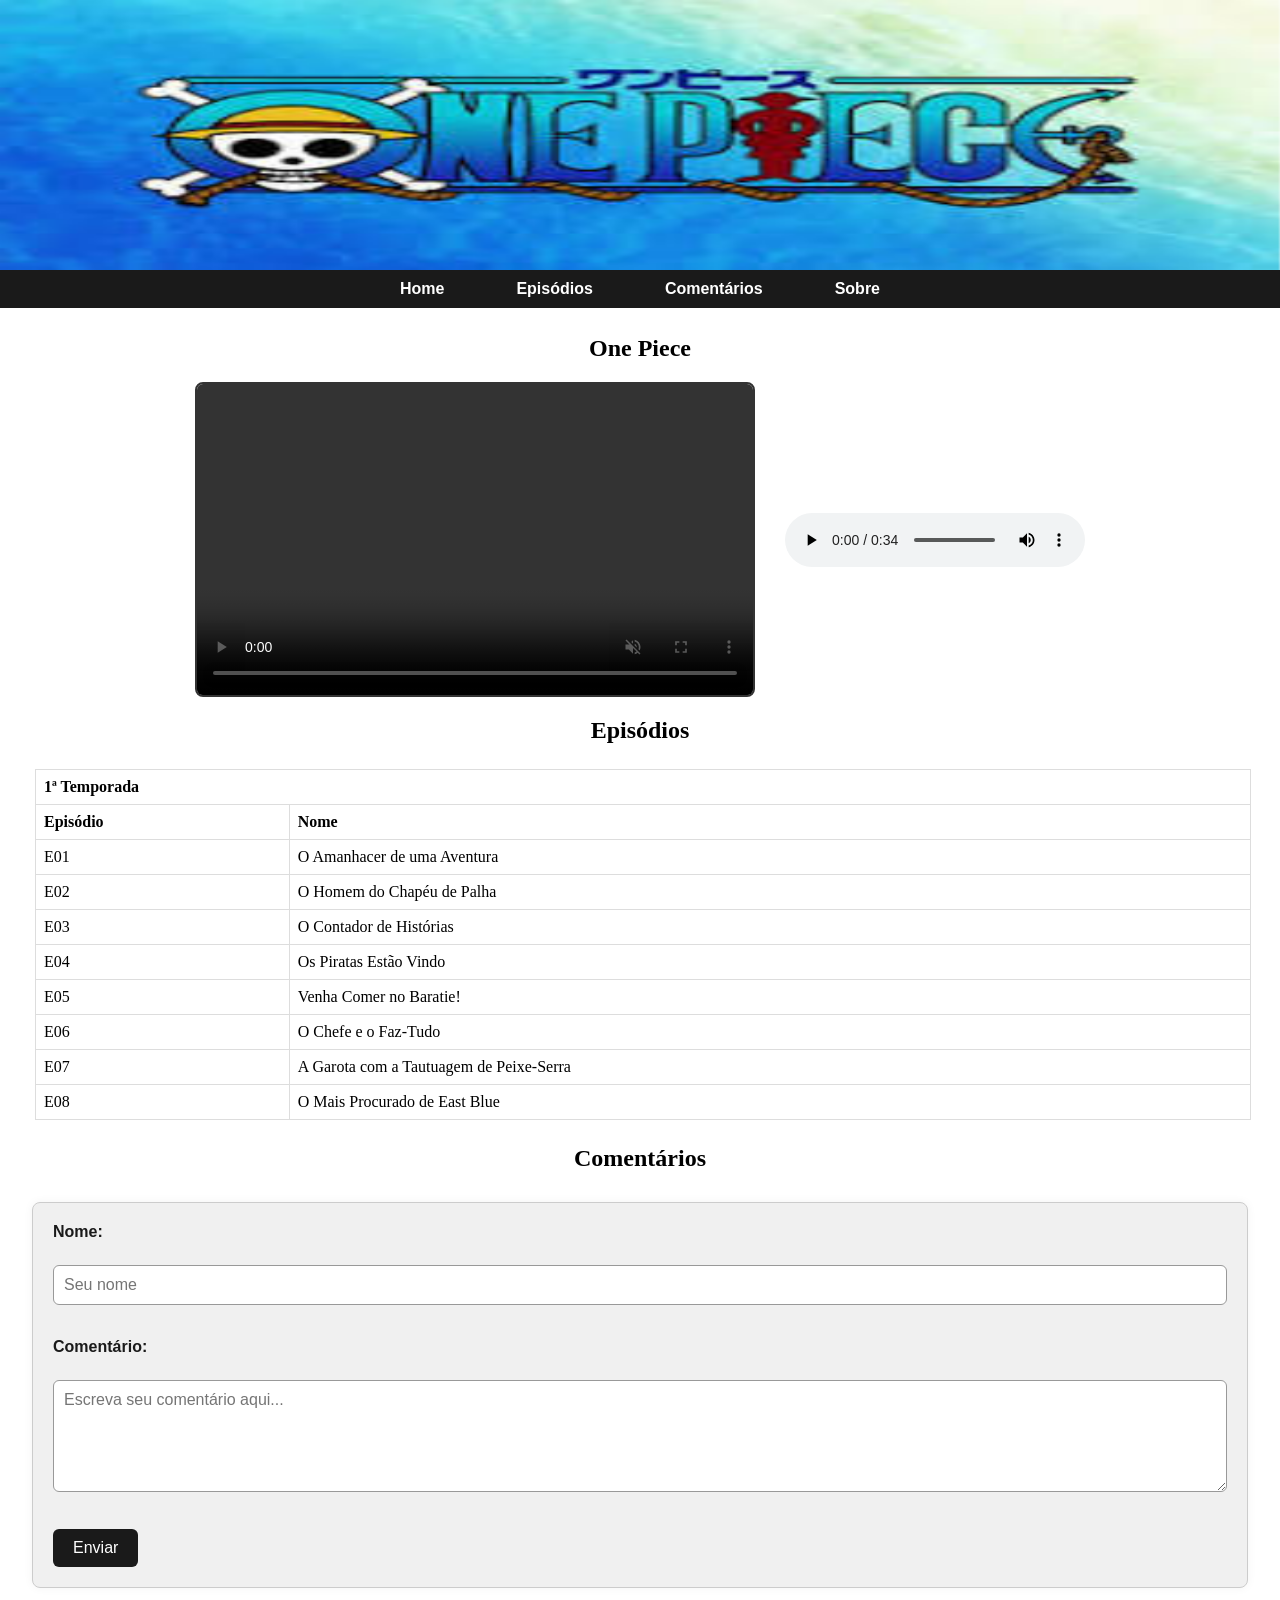
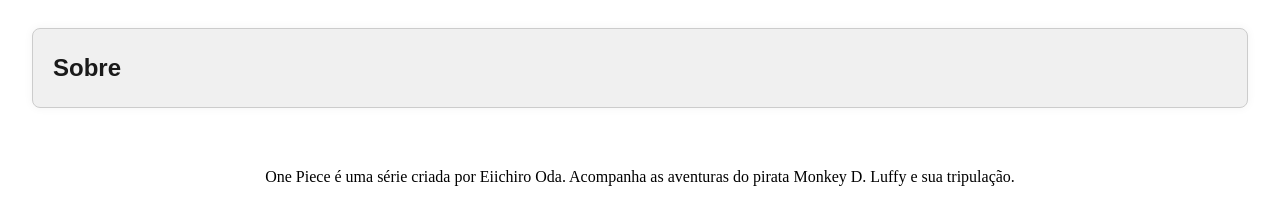
==== index.html @ 0e45682c "subindo os arquivos do siteOnePiece" ====
<!DOCTYPE html>
<html lang="pt-BR">

<head>
    <meta charset="UTF-8">
    <meta name="viewport" content="width=device-width, initial-scale=1.0">
    <title>One Piece</title>
    <link rel="stylesheet" href="index.css">
</head>

<body>
    <header>
        <img src="midia/imgCabecalho.jpg" alt="Cabeçalho One Piece">
        <nav>
            <ul>
                <li><a href="#home">Home</a></li>
                <li><a href="#episodios">Episódios</a></li>
                <li><a href="#comentarios">Comentários</a></li>
                <li><a href="#sobre">Sobre</a></li>
            </ul>
        </nav>
    </header>
    <section>
        <h1 id="home">One Piece</h1>

        <div class="midia">
            <video controls autoplay loop muted>
                <source src="midia/Zoro.mp4" type="video/mp4">
                Seu navegador não suporta o vídeo.
            </video>

            <audio controls autoplay loop>
                <source src="midia/Zoro.mp3" type="audio/mp3">
                Seu navegador não suporta o áudio.
            </audio>
        </div>
    </section>
    <section>
        <h2 id="episodios">Episódios</h2>
        <table>
            <thead>
                <tr>
                    <th colspan="2">1ª Temporada</th>
                </tr>
                <tr>
                    <th>Episódio</th>
                    <th>Nome</th>
                </tr>
            </thead>
            <tbody>
                <tr>
                    <td>E01</td>
                    <td>O Amanhacer de uma Aventura</td>
                </tr>
                <tr>
                    <td>E02</td>
                    <td>O Homem do Chapéu de Palha</td>
                </tr>
                <tr>
                    <td>E03</td>
                    <td>O Contador de Histórias</td>
                </tr>
                <tr>
                    <td>E04</td>
                    <td>Os Piratas Estão Vindo</td>
                </tr>
                <tr>
                    <td>E05</td>
                    <td>Venha Comer no Baratie!</td>
                </tr>
                <tr>
                    <td>E06</td>
                    <td>O Chefe e o Faz-Tudo</td>
                </tr>
                <tr>
                    <td>E07</td>
                    <td>A Garota com a Tautuagem de Peixe-Serra</td>
                </tr>
                <tr>
                    <td>E08</td>
                    <td>O Mais Procurado de East Blue</td>
                </tr>
            </tbody>
        </table>
    </section>
    <section>
        <h2 id="comentarios">Comentários</h2>

        <form action="#" method="post">
            <label for="nome">Nome:</label><br>
            <input type="text" id="nome" name="nome" placeholder="Seu nome"><br><br>

            <label for="comentario">Comentário:</label><br>
            <textarea id="comentario" name="comentario" rows="5" cols="40" placeholder="Escreva seu comentário aqui..."
                required></textarea><br><br>

            <button type="submit">Enviar</button>
        </form>
    </section>
    <footer>
        <h2 id="sobre">Sobre</h2>
        <p>One Piece é uma série criada por Eiichiro Oda. Acompanha as aventuras do pirata Monkey D. Luffy e sua
            tripulação.</p>
    </footer>
</body>

</html>
---- index.css ----
* {
    margin: 0;
    padding: 0;
    box-sizing: border-box;
}

body {
    text-align: center;
    padding-top: 35vh;
    margin: 20px 0;
}

img {
    position: fixed;
    top: 0;
    left: 0;
    width: 100%;
    height: 30vh;
    z-index: 10;
}

nav {
    background-color: #1a1a1a;
    width: 100%;
    position: fixed;
    top: 30vh;
    left: 0;
    z-index: 1001;
}

nav ul {
    display: flex;
    list-style: none;
    margin: 0;
    padding: 10px 0;
    justify-content: center;
    gap: 40px;
}

nav li a {
    color: white;
    text-decoration: none;
    font-weight: bold;
    font-family: sans-serif;
    padding: 8px 16px;
}

nav li a:hover {
    background-color: #333;
    border-radius: 5px;
}

h1,h2[id] {
    scroll-margin-top: calc(40vh);
}

.midia {
    display: flex;
    justify-content: center;
    align-items: center;
    gap: 30px;
    flex-wrap: wrap;
    padding: 20px;
}

video {
    width: 560px;
    height: 315px;
    border: 2px solid #333;
    border-radius: 8px;

}

table {
    width: 95%;
    border-collapse: collapse;
    margin-left: 35px;
    margin-top: 25px;
    margin-bottom: 25px;
}

table,th,td {
    border: 1px solid #ddd;
    border-radius: 4px;
}

th,td {
    padding: 8px;
    text-align: left;
}

form {
    background-color: #f0f0f0;
    border: 1px solid #ccc;
    border-radius: 8px;
    padding: 20px;
    width: 95%;
    max-width: 100%;
    margin: 30px auto;
    text-align: left;
    font-family: sans-serif;
    box-shadow: 0 0 10px rgba(0, 0, 0, 0.05);
}

form label {
    display: block;
    margin-bottom: 6px;
    font-weight: bold;
    color: #1a1a1a;
}

form input,
form textarea {
    width: 100%;
    padding: 10px;
    margin-bottom: 15px;
    border: 1px solid #999;
    border-radius: 6px;
    font-size: 1em;
    font-family: inherit;
    background-color: #fff;
    transition: border-color 0.3s;
}

form input:focus,
form textarea:focus {
    border-color: #1a1a1a;
    outline: none;
}

form button {
    background-color: #1a1a1a;
    color: white;
    padding: 10px 20px;
    border: none;
    border-radius: 6px;
    font-size: 1em;
    cursor: pointer;
    transition: background-color 0.3s;
}

form button:hover {
    background-color: #333;
}

#sobre {
    background-color: #f0f0f0;
    border: 1px solid #ccc;
    border-radius: 8px;
    padding: 25px 20px;
    width: 95%;
    max-width: 100%;
    margin: 40px auto 60px;
    font-family: sans-serif;
    color: #1a1a1a;
    box-shadow: 0 0 10px rgba(0, 0, 0, 0.05);
    text-align: left;
}

#sobre h1 {
    margin-bottom: 20px;
}

#sobre p {
    line-height: 1.6;
    font-size: 1.1em;
}

/* Responsividade */
@media (max-width: 650px) {
    video {
        width: 100%;
        height: auto;
    }

    .midia {
        flex-direction: column;
    }

    body {
        padding-top: 35vh;
    }
}
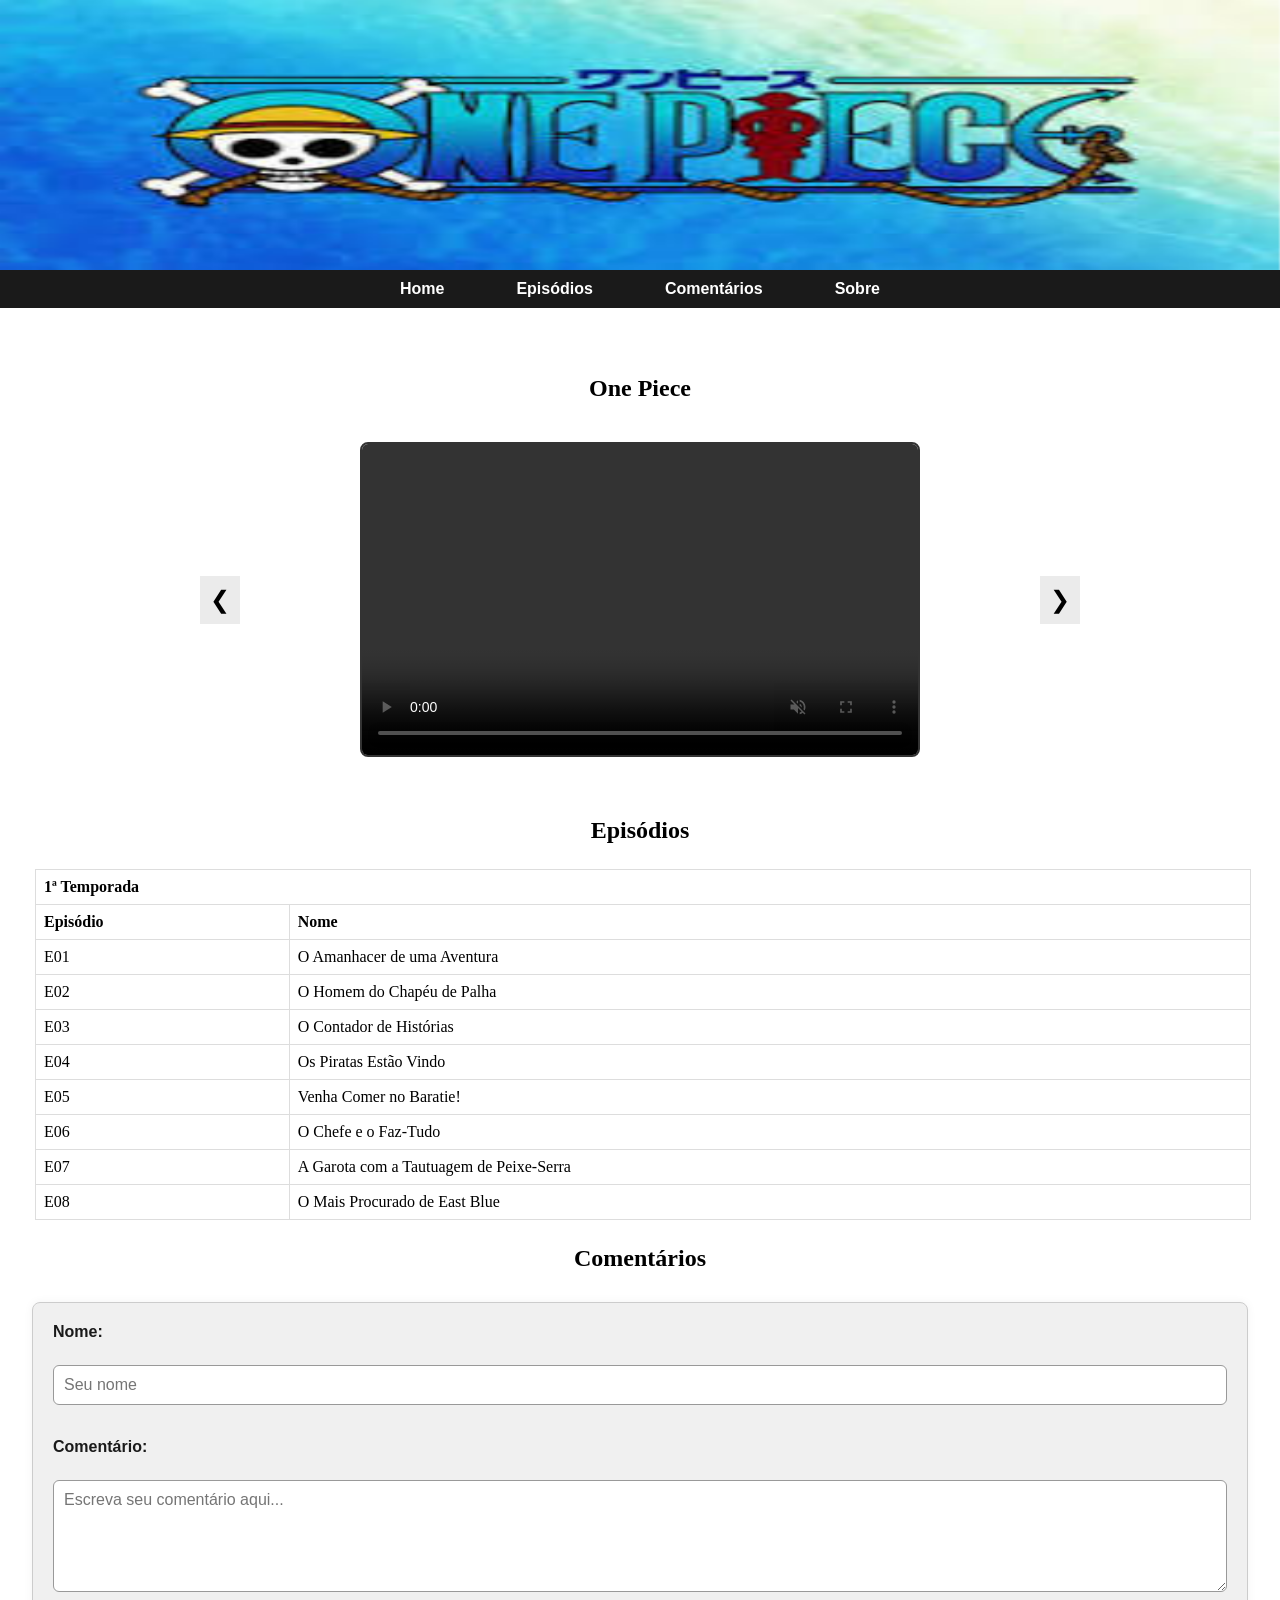
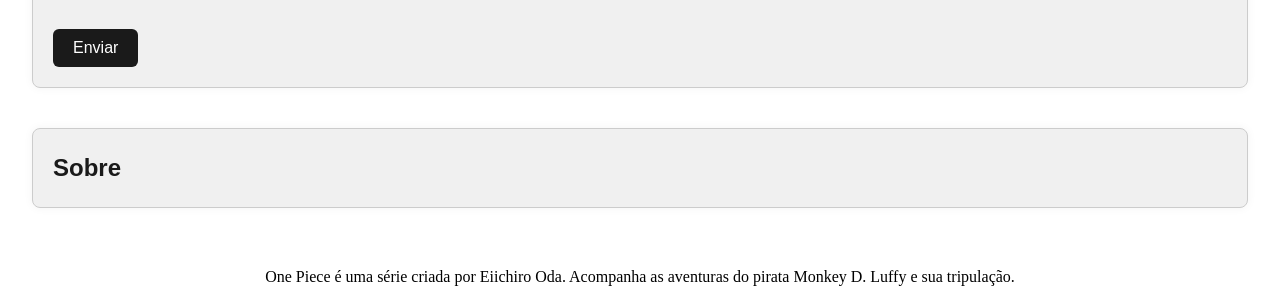
==== commit ab8dad69: "Update index.html" ====
--- a/index.html
+++ b/index.html
@@ -5,7 +5,7 @@
     <meta charset="UTF-8">
     <meta name="viewport" content="width=device-width, initial-scale=1.0">
     <title>One Piece</title>
-    <link rel="stylesheet" href="index.css">
+    <link rel="stylesheet" href="style.css">
 </head>
 
 <body>
@@ -20,73 +20,91 @@
             </ul>
         </nav>
     </header>
-    <section>
-        <h1 id="home">One Piece</h1>
+    <main>
+        <section class="carrossel-wrapper">
+            <h1 id="home">One Piece</h1>
 
-        <div class="midia">
-            <video controls autoplay loop muted>
-                <source src="midia/Zoro.mp4" type="video/mp4">
-                Seu navegador não suporta o vídeo.
-            </video>
+            <div class="carrossel-conteudo">
+                <button class="botao anterior">&#10094;</button>
+                <div class="carrossel-container">
+                    <div class="midia" id="carrossel">
+                        <video controls autoplay loop muted>
+                            <source src="midia/Zoro.mp4" type="video/mp4">
+                            Seu navegador não suporta o vídeo.
+                        </video>
 
-            <audio controls autoplay loop>
-                <source src="midia/Zoro.mp3" type="audio/mp3">
-                Seu navegador não suporta o áudio.
-            </audio>
-        </div>
-    </section>
-    <section>
-        <h2 id="episodios">Episódios</h2>
-        <table>
-            <thead>
-                <tr>
-                    <th colspan="2">1ª Temporada</th>
-                </tr>
-                <tr>
-                    <th>Episódio</th>
-                    <th>Nome</th>
-                </tr>
-            </thead>
-            <tbody>
-                <tr>
-                    <td>E01</td>
-                    <td>O Amanhacer de uma Aventura</td>
-                </tr>
-                <tr>
-                    <td>E02</td>
-                    <td>O Homem do Chapéu de Palha</td>
-                </tr>
-                <tr>
-                    <td>E03</td>
-                    <td>O Contador de Histórias</td>
-                </tr>
-                <tr>
-                    <td>E04</td>
-                    <td>Os Piratas Estão Vindo</td>
-                </tr>
-                <tr>
-                    <td>E05</td>
-                    <td>Venha Comer no Baratie!</td>
-                </tr>
-                <tr>
-                    <td>E06</td>
-                    <td>O Chefe e o Faz-Tudo</td>
-                </tr>
-                <tr>
-                    <td>E07</td>
-                    <td>A Garota com a Tautuagem de Peixe-Serra</td>
-                </tr>
-                <tr>
-                    <td>E08</td>
-                    <td>O Mais Procurado de East Blue</td>
-                </tr>
-            </tbody>
-        </table>
-    </section>
+                        <video controls autoplay loop muted>
+                            <source src="midia/Luffy.mp4" type="video/mp4">
+                            Seu navegador não suporta o vídeo.
+                        </video>
+
+                        <video controls autoplay loop muted>
+                            <source src="midia/Sanji.mp4" type="video/mp4">
+                            Seu navegador não suporta o vídeo.
+                        </video>
+
+                        <video controls autoplay loop muted>
+                            <source src="midia/Buggy.mp4" type="video/mp4">
+                            Seu navegador não suporta o vídeo.
+                        </video>
+                    </div>
+                </div>
+                <button class="botao proximo">&#10095;</button>
+            </div>
+        </section>
+        <section>
+            <h2 id="episodios">Episódios</h2>
+            <table>
+                <thead>
+                    <tr>
+                        <th colspan="2">1ª Temporada</th>
+                    </tr>
+                    <tr>
+                        <th>Episódio</th>
+                        <th>Nome</th>
+                    </tr>
+                </thead>
+                <tbody>
+                    <tr>
+                        <td>E01</td>
+                        <td>O Amanhacer de uma Aventura</td>
+                    </tr>
+                    <tr>
+                        <td>E02</td>
+                        <td>O Homem do Chapéu de Palha</td>
+                    </tr>
+                    <tr>
+                        <td>E03</td>
+                        <td>O Contador de Histórias</td>
+                    </tr>
+                    <tr>
+                        <td>E04</td>
+                        <td>Os Piratas Estão Vindo</td>
+                    </tr>
+                    <tr>
+                        <td>E05</td>
+                        <td>Venha Comer no Baratie!</td>
+                    </tr>
+                    <tr>
+                        <td>E06</td>
+                        <td>O Chefe e o Faz-Tudo</td>
+                    </tr>
+                    <tr>
+                        <td>E07</td>
+                        <td>A Garota com a Tautuagem de Peixe-Serra</td>
+                    </tr>
+                    <tr>
+                        <td>E08</td>
+                        <td>O Mais Procurado de East Blue</td>
+                    </tr>
+                </tbody>
+            </table>
+        </section>
+    </main>
     <section>
         <h2 id="comentarios">Comentários</h2>
 
-        <form action="#" method="post">
+        <form id="form-comentario" action="#" method="post">
             <label for="nome">Nome:</label><br>
             <input type="text" id="nome" name="nome" placeholder="Seu nome"><br><br>
 
@@ -96,12 +114,17 @@
 
             <button type="submit">Enviar</button>
         </form>
+
+        <div id="comentarios-lista"></div>
+        
     </section>
     <footer>
         <h2 id="sobre">Sobre</h2>
         <p>One Piece é uma série criada por Eiichiro Oda. Acompanha as aventuras do pirata Monkey D. Luffy e sua
             tripulação.</p>
     </footer>
+
+    <script src="script.js"></script>
 </body>
 
-</html>+</html>
--- a/style.css
+++ b/style.css
@@ -0,0 +1,290 @@
+* {
+    margin: 0;
+    padding: 0;
+    box-sizing: border-box;
+}
+
+body {
+    text-align: center;
+    padding-top: 35vh;
+    margin: 20px 0;
+}
+
+img {
+    position: fixed;
+    top: 0;
+    left: 0;
+    width: 100%;
+    height: 30vh;
+    z-index: 10;
+}
+
+nav {
+    background-color: #1a1a1a;
+    width: 100%;
+    position: fixed;
+    top: 30vh;
+    left: 0;
+    z-index: 1001;
+}
+
+nav ul {
+    display: flex;
+    list-style: none;
+    margin: 0;
+    padding: 10px 0;
+    justify-content: center;
+    gap: 40px;
+}
+
+nav li a {
+    color: white;
+    text-decoration: none;
+    font-weight: bold;
+    font-family: sans-serif;
+    padding: 8px 16px;
+}
+
+nav li a:hover {
+    background-color: #333;
+    border-radius: 5px;
+}
+
+h1,
+h2[id] {
+    scroll-margin-top: calc(40vh);
+}
+
+.midia {
+    display: flex;
+    gap: 30px;
+    padding: 20px 0;
+    transition: transform 0.5s ease-in-out;
+    width: max-content;
+}
+
+
+video {
+    width: 560px;
+    height: 315px;
+    border: 2px solid #333;
+    border-radius: 8px;
+
+}
+
+.carrossel-wrapper {
+    display: flex;
+    flex-direction: column;
+    align-items: center;
+    margin: 40px auto;
+    gap: 20px;
+}
+
+.carrossel-conteudo {
+    display: flex;
+    align-items: center;
+    justify-content: center;
+    gap: 20px;
+}
+
+.carrossel-container {
+    width: 560px;
+    overflow: hidden;
+}
+
+.botao {
+    background: rgba(216, 216, 216, 0.5);
+    border: none;
+    color: black;
+    font-size: 24px;
+    padding: 10px;
+    cursor: pointer;
+    z-index: 10;
+}
+
+.anterior {
+    margin-right: 100px;
+}
+
+.proximo {
+    margin-left: 100px;
+}
+
+table {
+    width: 95%;
+    border-collapse: collapse;
+    margin-left: 35px;
+    margin-top: 25px;
+    margin-bottom: 25px;
+}
+
+table,
+th,
+td {
+    border: 1px solid #ddd;
+    border-radius: 4px;
+}
+
+th,
+td {
+    padding: 8px;
+    text-align: left;
+}
+
+form {
+    background-color: #f0f0f0;
+    border: 1px solid #ccc;
+    border-radius: 8px;
+    padding: 20px;
+    width: 95%;
+    max-width: 100%;
+    margin: 30px auto;
+    text-align: left;
+    font-family: sans-serif;
+    box-shadow: 0 0 10px rgba(0, 0, 0, 0.05);
+}
+
+form label {
+    display: block;
+    margin-bottom: 6px;
+    font-weight: bold;
+    color: #1a1a1a;
+}
+
+form input,
+form textarea {
+    width: 100%;
+    padding: 10px;
+    margin-bottom: 15px;
+    border: 1px solid #999;
+    border-radius: 6px;
+    font-size: 1em;
+    font-family: inherit;
+    background-color: #fff;
+    transition: border-color 0.3s;
+}
+
+form input:focus,
+form textarea:focus {
+    border-color: #1a1a1a;
+    outline: none;
+}
+
+form button {
+    background-color: #1a1a1a;
+    color: white;
+    padding: 10px 20px;
+    border: none;
+    border-radius: 6px;
+    font-size: 1em;
+    cursor: pointer;
+    transition: background-color 0.3s;
+}
+
+form button:hover {
+    background-color: #333;
+}
+
+#sobre {
+    background-color: #f0f0f0;
+    border: 1px solid #ccc;
+    border-radius: 8px;
+    padding: 25px 20px;
+    width: 95%;
+    max-width: 100%;
+    margin: 40px auto 60px;
+    font-family: sans-serif;
+    color: #1a1a1a;
+    box-shadow: 0 0 10px rgba(0, 0, 0, 0.05);
+    text-align: left;
+}
+
+#sobre h1 {
+    margin-bottom: 20px;
+}
+
+#sobre p {
+    line-height: 1.6;
+    font-size: 1.1em;
+}
+
+#comentarios-lista {
+    margin-top: 20px;
+    text-align: left;
+    font-family: sans-serif;
+    width: 95%;
+    max-width: 100%;
+    margin-inline: auto;
+}
+
+.comentario {
+    background-color: #f9f9f9;
+    padding: 10px 15px;
+    border-radius: 6px;
+    margin-bottom: 10px;
+    box-shadow: 0 0 5px rgba(0,0,0,0.05);
+}
+
+.comentario strong {
+    color: #1a1a1a;
+}
+
+.comentario p {
+    margin: 5px 0 0;
+}
+
+
+@media (max-width: 650px) {
+
+    body,
+    html {
+        margin: 0;
+        padding: 0;
+        padding-top: 15vh;
+        overflow-x: hidden;
+    }
+
+    .carrossel-wrapper {
+        padding: 20px 0;
+        position: relative;
+    }
+
+    .carrossel-conteudo {
+        position: relative;
+        width: 100%;
+        max-width: 75vw;
+        margin: 0 auto;
+    }
+
+    .carrossel-container {
+        width: 75vw;
+        max-width: 75vw;
+    }
+
+    .midia {
+        padding: 10px 0;
+    }
+
+    .midia video {
+        aspect-ratio: 16 / 9;
+        width: 75vw;
+        max-width: 100%;
+        height: auto;
+        flex-shrink: 0;
+        display: block;
+    }
+
+    .botao {
+        position: absolute;
+        top: 50%;
+        transform: translateY(-50%);
+    }
+
+    .anterior {
+        left: -50px;
+    }
+
+    .proximo {
+        right: -50px;
+    }
+}
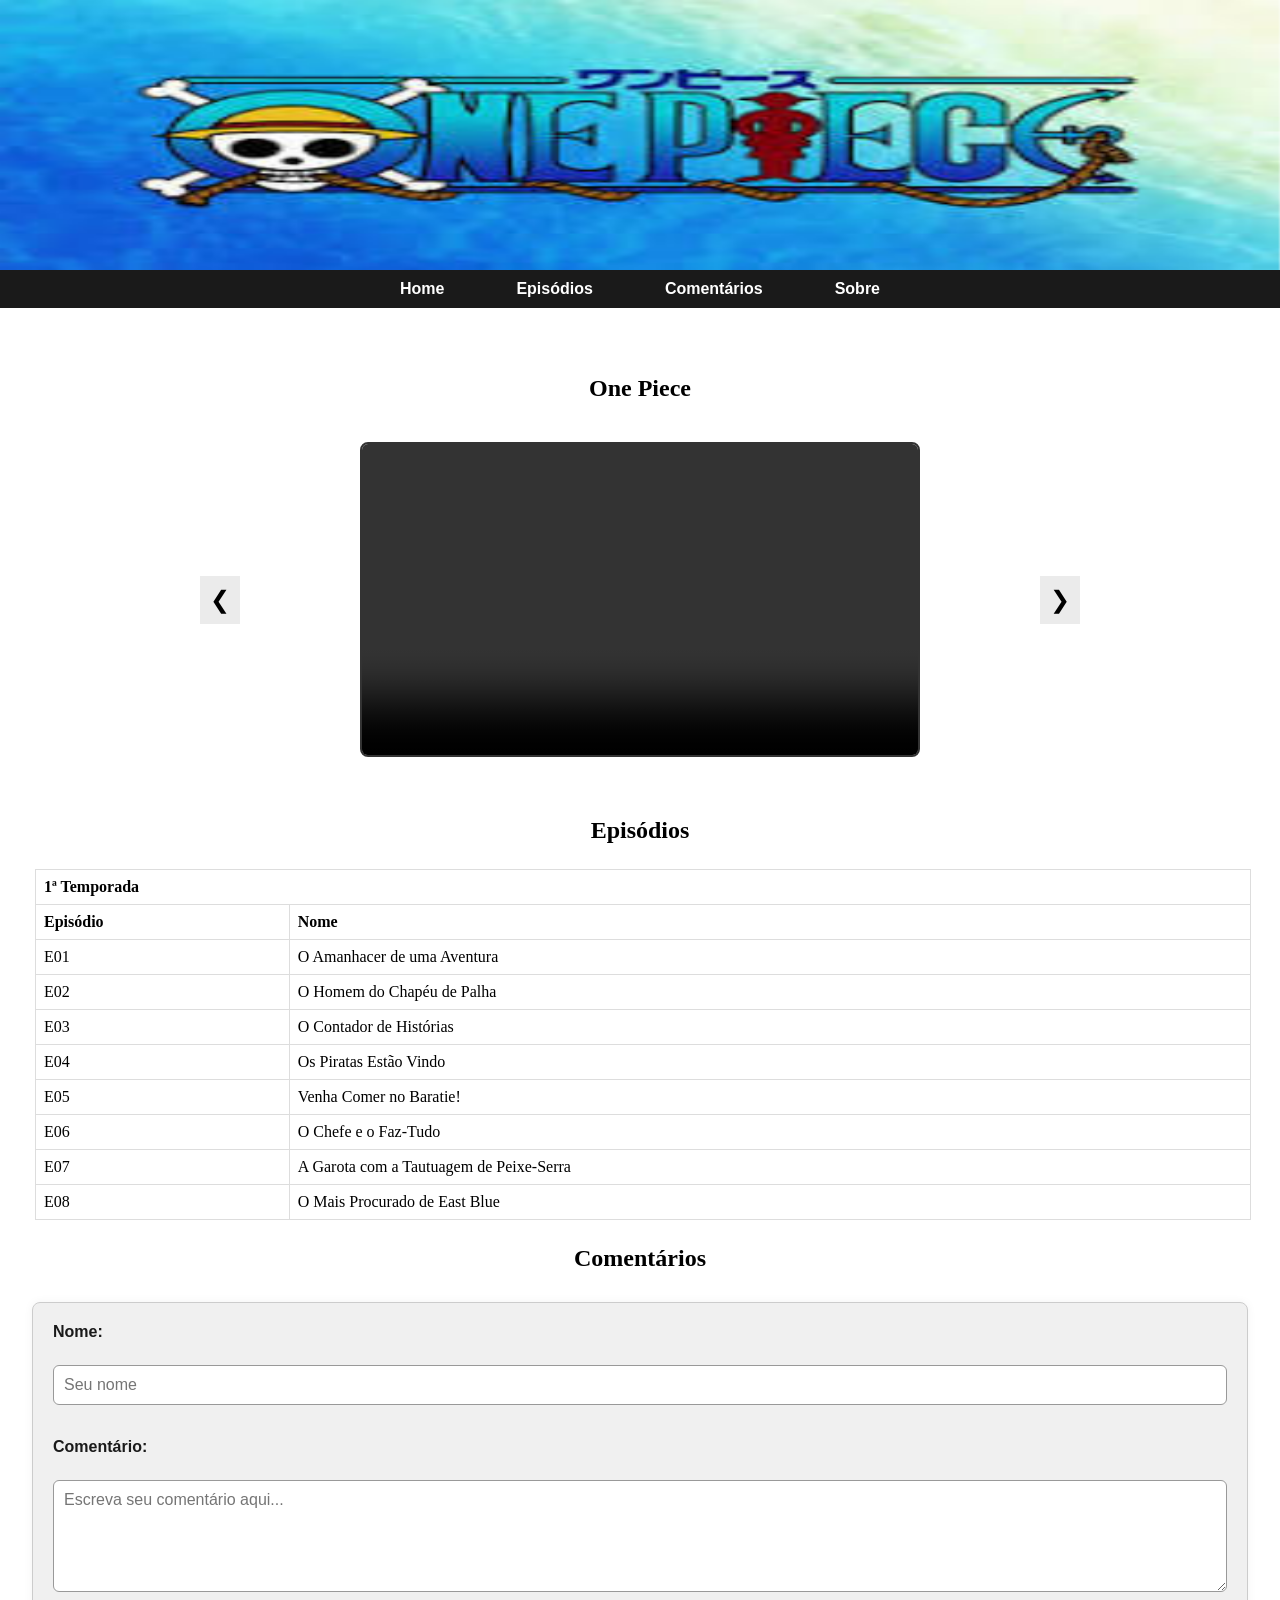
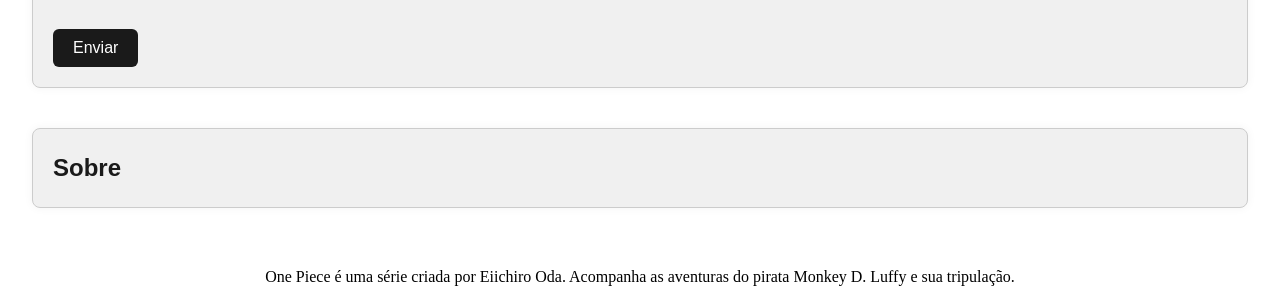
==== commit 079cd010: "adicionando a parte de javascript do site" ====
--- a/index.html
+++ b/index.html
@@ -127,4 +127,4 @@
     <script src="script.js"></script>
 </body>
 
-</html>
+</html>
--- a/style.css
+++ b/style.css
@@ -287,4 +287,4 @@
     .proximo {
         right: -50px;
     }
-}
+}
